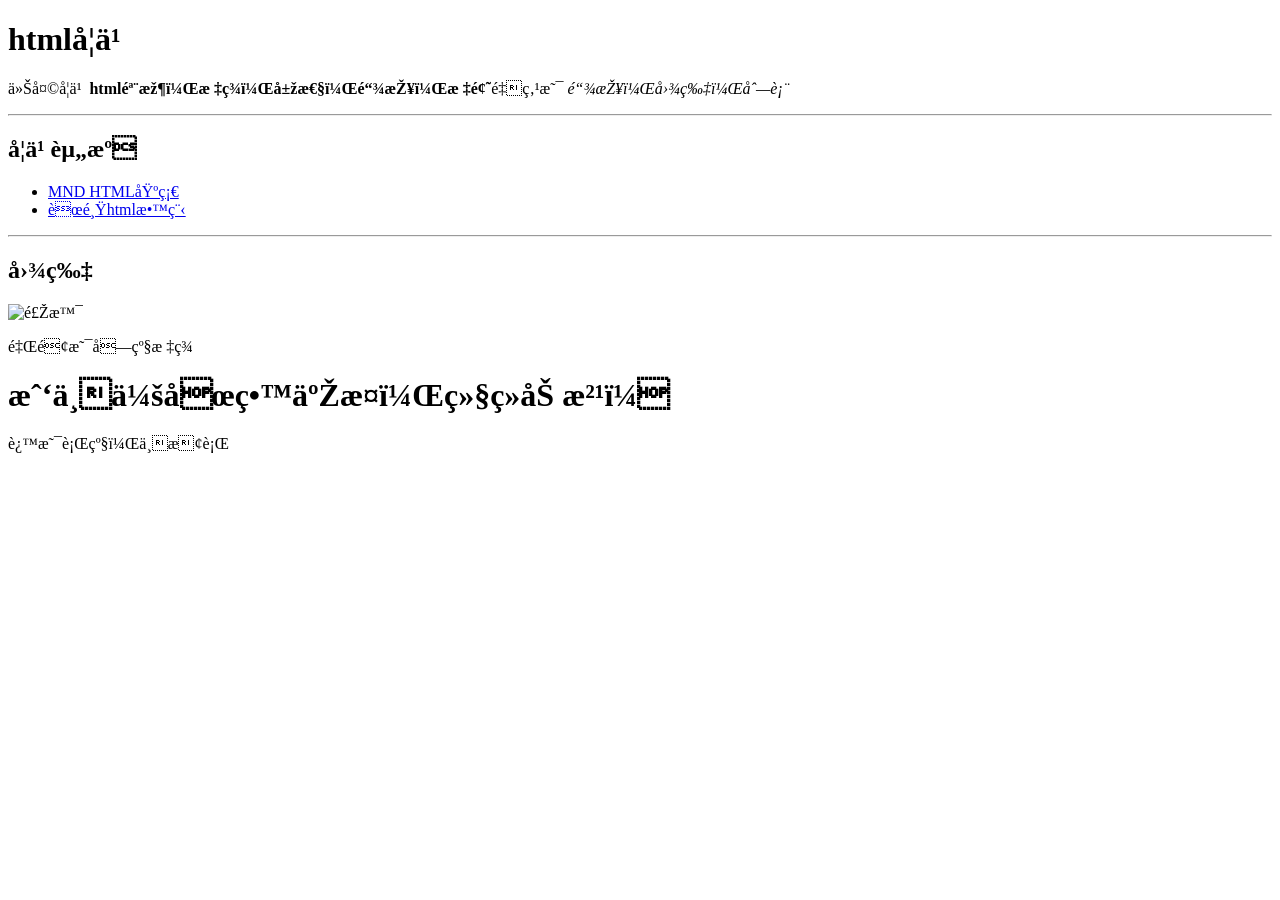
==== week01/index.html @ 281c8d8c "更新笔记：html学习" ====
<!DOCTYPE html>
<html lang="zh-CN"
<head>  
    <meta charset="UTF_8">
    <!-- charset字符集 -->
    <meta name="viewport" content="width=device-width, initial-scale=1.0">
    <meta author="小鲤鱼">
    <title>fullstuck_html练习</title>
</head>
<body>
    <h1> html学习</h1>

    <p> 今天学习<b> html骨架，标签，属性，链接，标题</b>重点是<em>  链接，图片，列表</em></p>
    
    <hr>

    <h2> 学习资源</h2>
    <ul>
        <li><a href="https://developer.mozilla.org/zh-CN/docs/Learn_web_development/Core/Structuring_content/Basic_HTML_syntax">MND HTML基础</HTML></a></li>
        <li><a href="https://www.runoob.com/html/html-attributes.html">菜鸟html教程</a></li>
    </ul>

    <hr>

    <h2>图片</h2>
    
    <img src="微信图片_20241209212827.jpg" alt="风景" width="300">
    <div>
        <p>里面是块级标签</p>
        <h1>我不会停留于此，继续加油！</h1>
    </div>
    <span>这是行级，不换行</span>
</body>
</html>
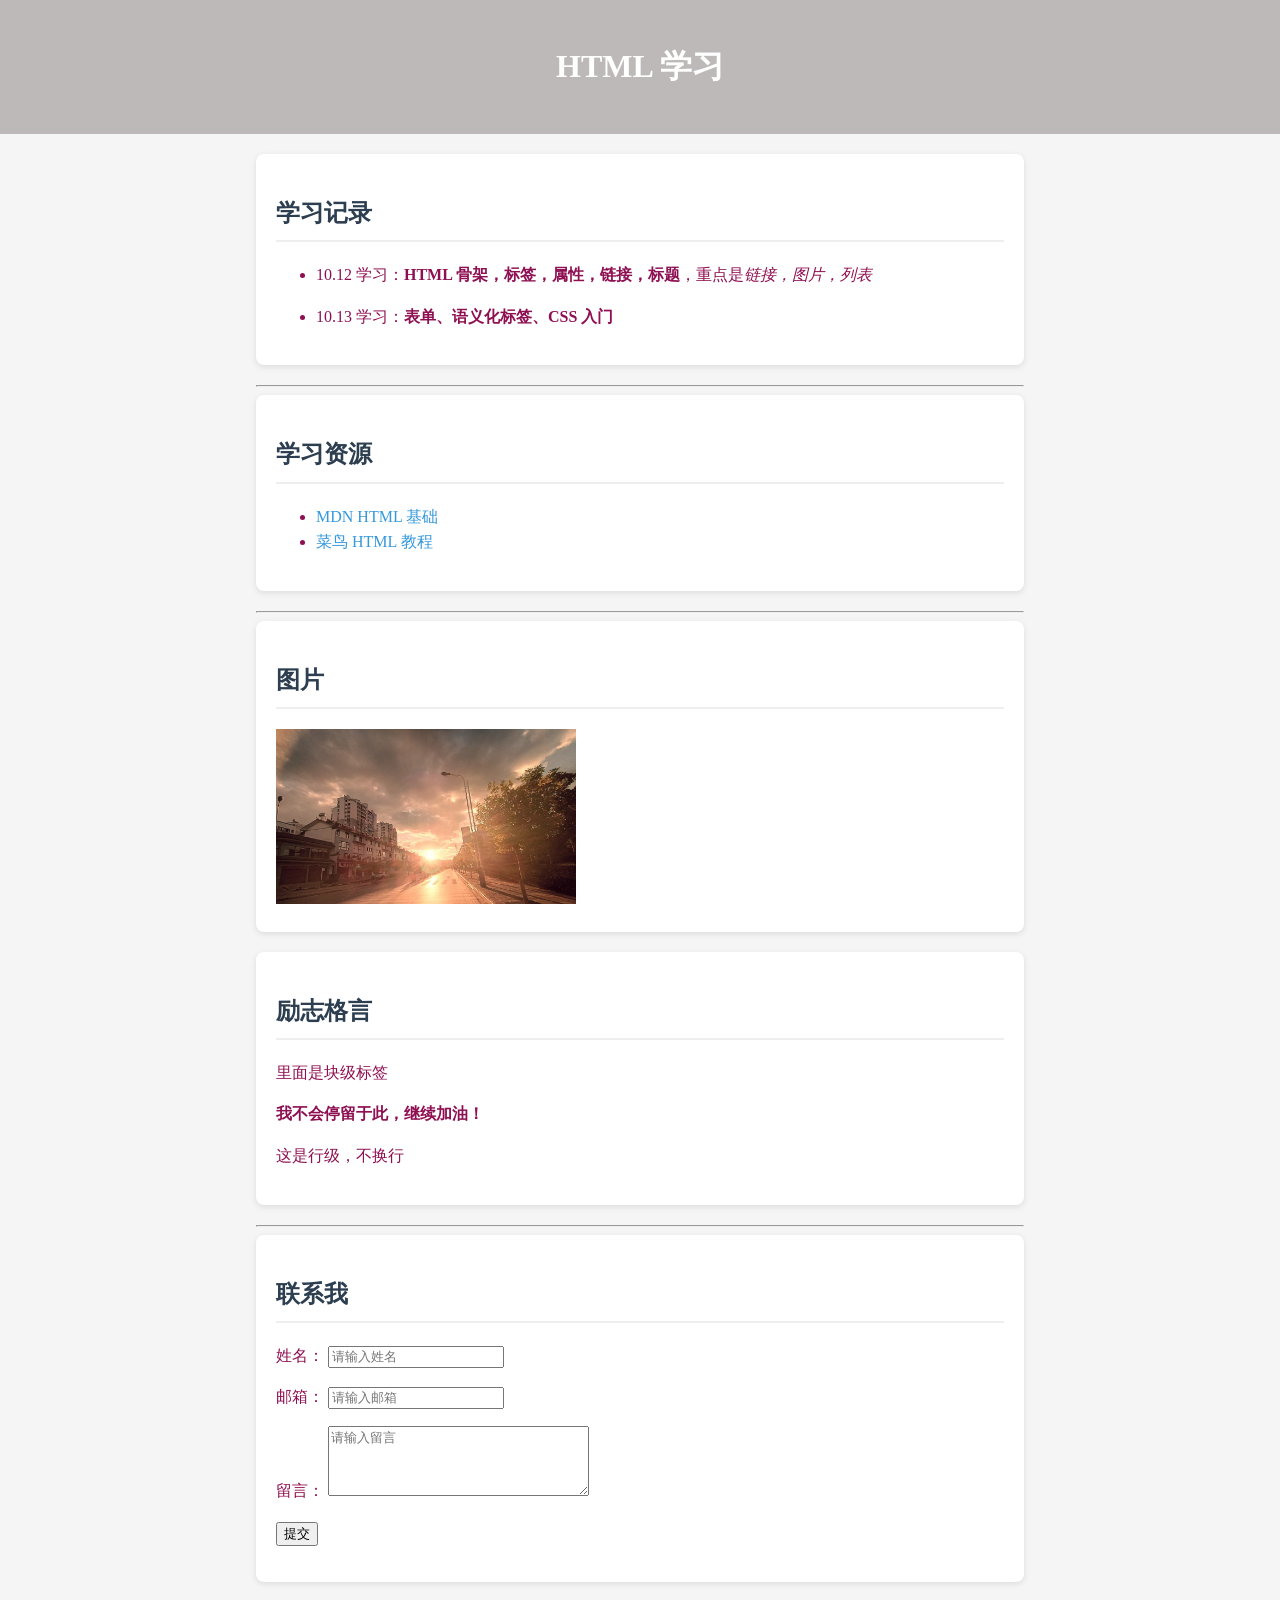
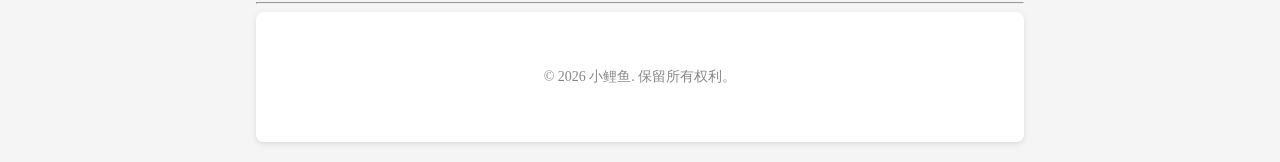
==== commit ea0b7b5e: "css基础" ====
--- a/week01/index.html
+++ b/week01/index.html
@@ -1,34 +1,91 @@
 <!DOCTYPE html>
-<html lang="zh-CN"
-<head>  
-    <meta charset="UTF_8">
-    <!-- charset字符集 -->
+<html lang="zh-CN">
+<head>
+    <meta charset="UTF-8">
     <meta name="viewport" content="width=device-width, initial-scale=1.0">
-    <meta author="小鲤鱼">
-    <title>fullstuck_html练习</title>
+    <meta name="author" content="小鲤鱼">
+    <title>FullStack HTML 练习</title>
+<link rel="stylesheet" href="style.css">
 </head>
 <body>
-    <h1> html学习</h1>
+    <header>
+        <h1>HTML 学习</h1>
+    </header>
 
-    <p> 今天学习<b> html骨架，标签，属性，链接，标题</b>重点是<em>  链接，图片，列表</em></p>
+    <main>
+        <section>
+            <h2>学习记录</h2>
+            <ul>
+                <li>
+                    <p>10.12 学习：<strong>HTML 骨架，标签，属性，链接，标题</strong>，重点是<em>链接，图片，列表</em></p>
+                </li>
+                <li>
+                    <p>10.13 学习：<strong>表单、语义化标签、CSS 入门</strong></p>
+                </li>
+            </ul>
+        </section>
+
+        <hr>
+
+        <section>
+            <h2>学习资源</h2>
+            <ul>
+                <li>
+                    <a href="https://developer.mozilla.org/zh-CN/docs/Learn_web_development/Core/Structuring_content/Basic_HTML_syntax">MDN HTML 基础</a>
+                </li>
+                <li>
+                    <a href="https://www.runoob.com/html/html-attributes.html">菜鸟 HTML 教程</a>
+                </li>
+            </ul>
+        </section>
+
+        <hr>
+
+        <section>
+            <h2>图片</h2>
+            <img class="picture" src="微信图片_20241209212827.jpg" alt="风景" width="300">
+        </section>
+
+        <section>
+            <h2>励志格言</h2>
+            <p>里面是块级标签</p>
+            <p><b>我不会停留于此，继续加油！</b></p>
+            <p><span>这是行级，不换行</span></p>
+        </section>
+
+        <hr>
+
+        <section>
+            <h2>联系我</h2>
+            <form action="#" method="post">
+                <p>
+                    <label for="name">姓名：</label>
+                    <input type="text" id="name" name="name" placeholder="请输入姓名" required>
+                </p>
+                <p>
+                    <label for="email">邮箱：</label>
+                    <input type="email" id="email" name="email" placeholder="请输入邮箱" required>
+                </p>
+                <p>
+                    <label for="message">留言：</label>
+                    <textarea id="message" name="message" rows="4" cols="30" placeholder="请输入留言" required></textarea>
+                </p>
+                <p>
+                    <button type="submit">提交</button>
+                </p>
+            </form>
+        </section>
+
+        <hr>
+
+       <section>
+
+        <footer>
+        <p>&copy; 2026 小鲤鱼. 保留所有权利。</p>
+        </footer>
+
+       </section>
+
     
-    <hr>
-
-    <h2> 学习资源</h2>
-    <ul>
-        <li><a href="https://developer.mozilla.org/zh-CN/docs/Learn_web_development/Core/Structuring_content/Basic_HTML_syntax">MND HTML基础</HTML></a></li>
-        <li><a href="https://www.runoob.com/html/html-attributes.html">菜鸟html教程</a></li>
-    </ul>
-
-    <hr>
-
-    <h2>图片</h2>
-    
-    <img src="微信图片_20241209212827.jpg" alt="风景" width="300">
-    <div>
-        <p>里面是块级标签</p>
-        <h1>我不会停留于此，继续加油！</h1>
-    </div>
-    <span>这是行级，不换行</span>
 </body>
 </html>
--- a/week01/style.css
+++ b/week01/style.css
@@ -0,0 +1,86 @@
+/* ================================
+   style.css
+   页面整体样式表
+   ================================ */
+
+/* 全局盒模型：让 width 包含 padding 和 border，方便计算 */
+* {
+  box-sizing: border-box;
+  font-family: 'kaiti';
+}
+
+/* 页面基础样式：去掉默认外边距，设置字体、背景色、文字颜色、行高 */
+body {
+  margin: 0;
+  font-family: Arial, "Microsoft YaHei", sans-serif;
+  background: #f5f5f5;
+  color: #8f1052;
+  line-height: 1.6;
+}
+
+/* 页头：深色背景，白色文字，居中，内边距 */
+header {
+  background: #bdb9b9;
+  color: white;
+  padding: 20px;
+  text-align: center;
+}
+
+/* 主体内容：最大宽度 800px，水平居中，左右留内边距 */
+main {
+  max-width: 800px;
+  margin: 20px auto;
+  padding: 0 16px;
+}
+
+/* 每个 section 区块：白色背景，内边距，底部间距，圆角，轻微阴影 */
+section {
+  background: white;
+  padding: 20px;
+  margin-bottom: 20px;
+  border-radius: 8px;
+  box-shadow: 0 2px 6px rgba(0, 0, 0, 0.1);
+}
+
+/* 二级标题：深蓝灰色，底部有浅灰分割线，下方留一点内边距 */
+h2 {
+  color: #2c3e50;
+  border-bottom: 2px solid #eee;
+  padding-bottom: 8px;
+}
+
+/* 所有链接：蓝色，去掉下划线 */
+a {
+  color: #3498db;
+  text-decoration: none;
+}
+
+/* 链接悬停：显示下划线 */
+a:hover {
+  text-decoration: underline;
+}
+
+/* 按钮样式：行内块，蓝底白字，内边距，圆角 */
+.btn {
+  display: inline-block;
+  background: #3498db;
+  color: white;
+  padding: 10px 16px;
+  border-radius: 4px;
+}
+
+/* 按钮悬停：颜色加深 */
+.btn:hover {
+  background: #2980b9;
+}
+/*id选择器*/
+#id{
+    background-color: antiquewhite;
+}
+/* 页脚：文字居中，内边距，灰色小字 */
+footer {
+  text-align: center;
+  padding: 20px;
+  color: #888;
+  font-size: 14px;
+}
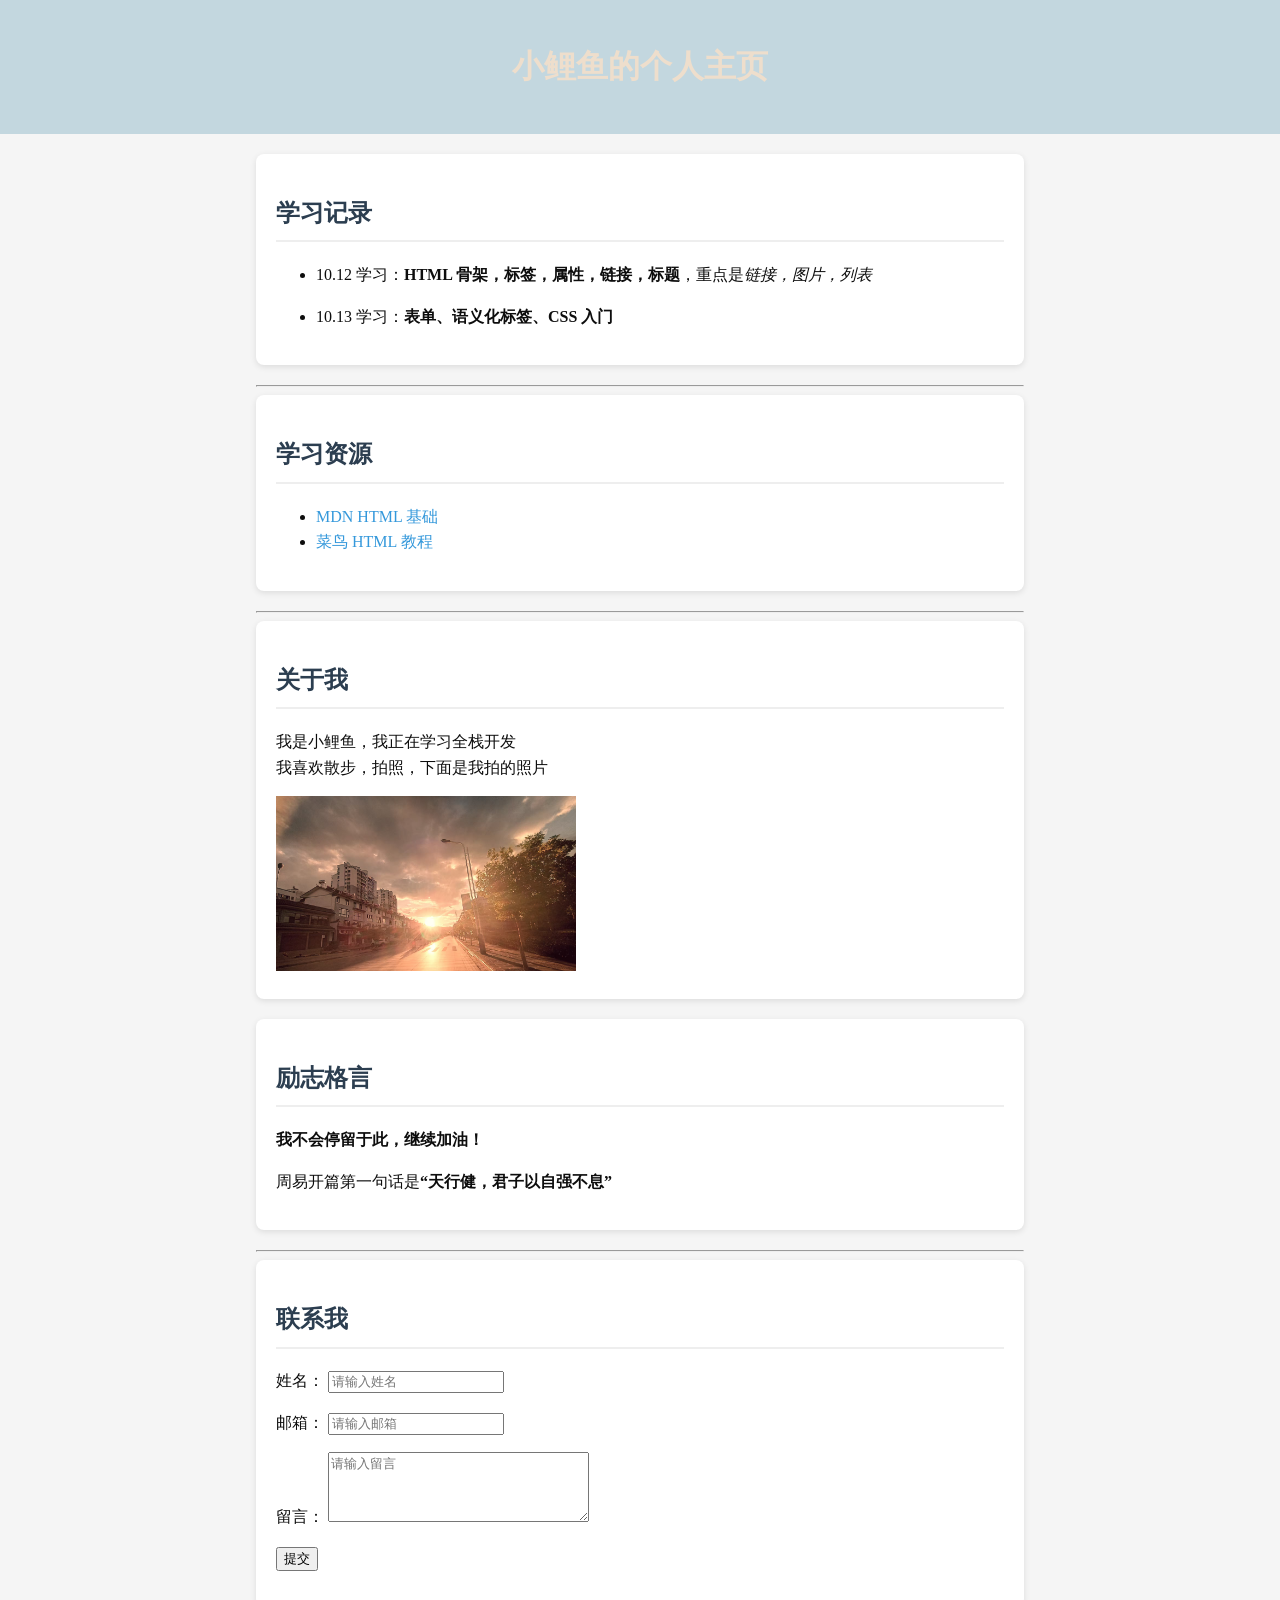
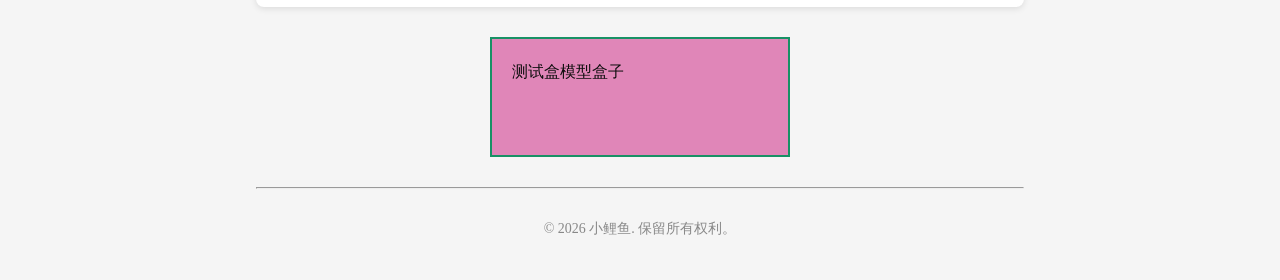
==== commit cb066c17: "个人主页展示" ====
--- a/week01/index.html
+++ b/week01/index.html
@@ -9,7 +9,7 @@
 </head>
 <body>
     <header>
-        <h1>HTML 学习</h1>
+        <h1>小鲤鱼的个人主页</h1>
     </header>
 
     <main>
@@ -42,15 +42,15 @@
         <hr>
 
         <section>
-            <h2>图片</h2>
+            <h2>关于我</h2>
+            <p>我是小鲤鱼，我正在学习全栈开发<br>我喜欢散步，拍照，下面是我拍的照片</p>
             <img class="picture" src="微信图片_20241209212827.jpg" alt="风景" width="300">
         </section>
 
         <section>
             <h2>励志格言</h2>
-            <p>里面是块级标签</p>
             <p><b>我不会停留于此，继续加油！</b></p>
-            <p><span>这是行级，不换行</span></p>
+            <p><span>周易开篇第一句话是<b>“天行健，君子以自强不息”</b></span></p>
         </section>
 
         <hr>
@@ -75,17 +75,14 @@
                 </p>
             </form>
         </section>
+        <div class="demo-box">测试盒模型盒子</div>
 
         <hr>
-
-       <section>
 
         <footer>
         <p>&copy; 2026 小鲤鱼. 保留所有权利。</p>
         </footer>
 
-       </section>
-
     
 </body>
 </html>
--- a/week01/style.css
+++ b/week01/style.css
@@ -14,14 +14,14 @@
   margin: 0;
   font-family: Arial, "Microsoft YaHei", sans-serif;
   background: #f5f5f5;
-  color: #8f1052;
+  color: #0d0d0d;
   line-height: 1.6;
 }
 
 /* 页头：深色背景，白色文字，居中，内边距 */
 header {
-  background: #bdb9b9;
-  color: white;
+  background: rgb(195, 215, 223);
+  color: rgb(238, 222, 204);
   padding: 20px;
   text-align: center;
 }
@@ -80,7 +80,16 @@
 /* 页脚：文字居中，内边距，灰色小字 */
 footer {
   text-align: center;
-  padding: 20px;
+  padding: 5px;
   color: #888;
   font-size: 14px;
-}+  margin:10px 0;    /* 上下留一点点外边距 */
+}
+.demo-box {
+  width: 300px;
+  height:120px;
+  background:#e086b8;
+  padding:20px;
+  border:2px solid rgb(24, 145, 101);
+  margin:30px auto;
+}
